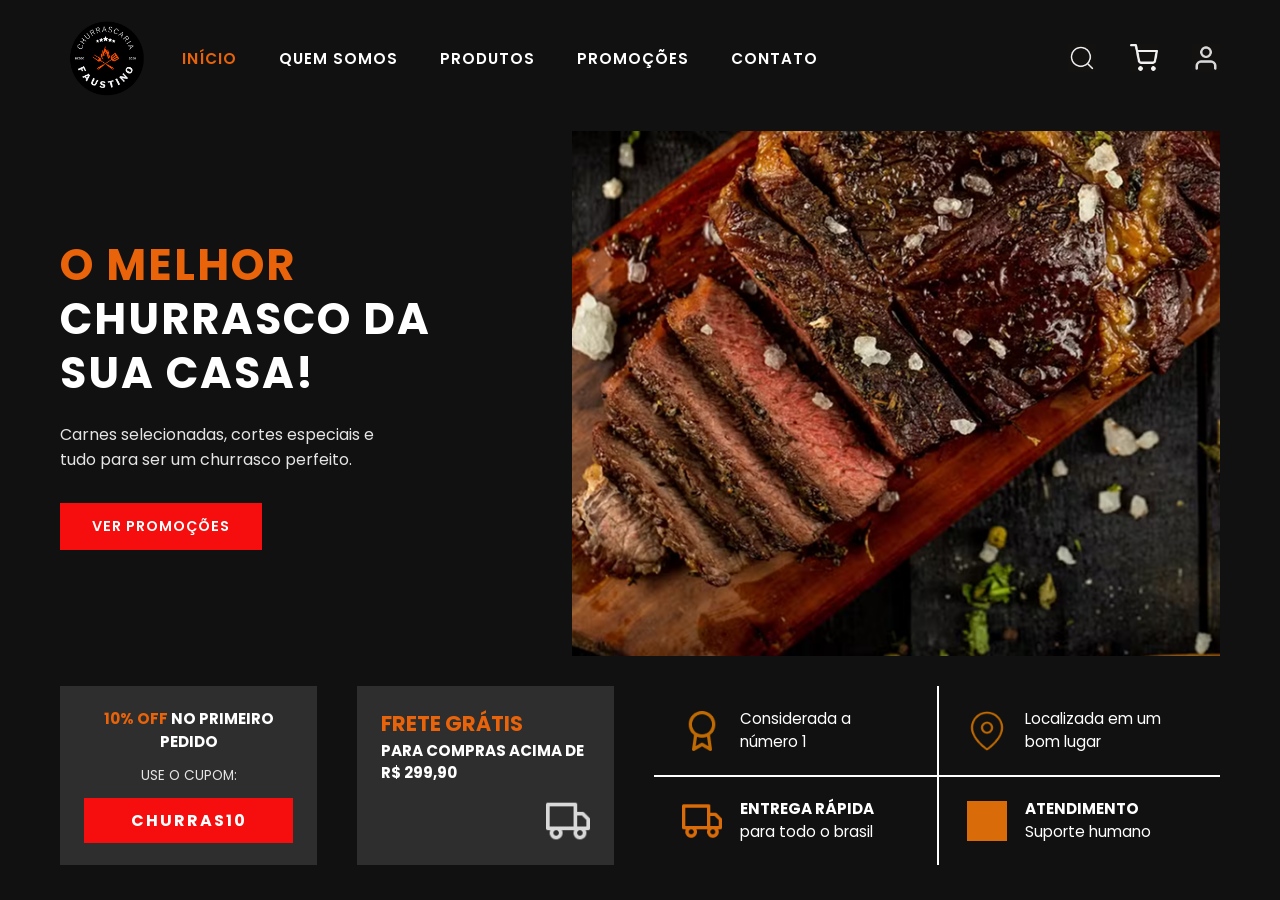
==== index.html @ 9385c761 "Add files via upload" ====
<!DOCTYPE html>
<html lang="pt-BR">
<head>
  <meta charset="UTF-8">
  <meta name="viewport" content="width=device-width, initial-scale=1.0">
  <title>Churrascaria Faustino</title>
  <link rel="icon" href="imagens/logo.png">
  <link rel="preconnect" href="https://fonts.googleapis.com">
  <link rel="preconnect" href="https://fonts.gstatic.com" crossorigin>
  <link href="https://fonts.googleapis.com/css2?family=Poppins:wght@400;500;600;700;800&display=swap" rel="stylesheet">
  <link rel="stylesheet" href="style.css">
</head>
<body>

  <header class="header">
    <a href="index.html" class="logo">
      <img src="imagens/logo.png" alt="Churrascaria Faustino">
    </a>

    <nav class="menu">
      <a href="index.html" class="ativo">Início</a>
      <a href="quem-somos.html">Quem somos</a>
      <a href="produtos.html">Produtos</a>
      <a href="promocoes.html">Promoções</a>
      <a href="contato.html">Contato</a>
    </nav>

    <div class="header-icones">
      <a href="produtos.html" aria-label="Buscar"><img src="imagens/Search.png" alt="Buscar"></a>
      <a href="#" aria-label="Carrinho"><img src="imagens/Shopping cart.png" alt="Carrinho"></a>
      <a href="cadastro.html" aria-label="Minha conta"><img src="imagens/User.png" alt="Minha conta"></a>
    </div>
  </header>

  <main class="conteudo">
    <section class="home">

      <div class="hero">
        <div class="hero-texto">
          <h1>
            <span class="laranja">O melhor</span><br>
            churrasco da<br>
            sua casa!
          </h1>
          <p>Carnes selecionadas, cortes especiais e tudo para ser um churrasco perfeito.</p>
          <a href="promocoes.html" class="btn">Ver promoções</a>
        </div>

        <div class="hero-imagem">
          <img src="imagens/image 1.png" alt="Churrasco fatiado na tábua">
        </div>
      </div>

      <div class="destaques">
        <div class="card">
          <p class="card-titulo"><span class="laranja">10% OFF</span> no primeiro pedido</p>
          <p class="card-sub">Use o cupom:</p>
          <span class="cupom">CHURRAS10</span>
        </div>

        <div class="card card-frete">
          <p class="card-titulo"><span class="laranja frete">Frete grátis</span><br>para compras acima de R$ 299,90</p>
          <img src="imagens/Truck.png" alt="" class="icone-frete">
        </div>

        <div class="vantagens">
          <div class="vantagem">
            <img src="imagens/Award.png" alt="">
            <p>Considerada a número 1</p>
          </div>
          <div class="vantagem borda-esq">
            <img src="imagens/Map pin.png" alt="">
            <p>Localizada em um bom lugar</p>
          </div>
          <div class="vantagem borda-topo">
            <img src="imagens/Truck.png" alt="" class="tinta-laranja">
            <p><strong>Entrega rápida</strong><br>para todo o brasil</p>
          </div>
          <div class="vantagem borda-esq borda-topo">
            <img src="imagens/User.png" alt="" class="tinta-laranja">
            <p><strong>Atendimento</strong><br>Suporte humano</p>
          </div>
        </div>
      </div>

    </section>
  </main>

</body>
</html>
---- style.css ----
/* ===================== RESET / BASE ===================== */
* {
  margin: 0;
  padding: 0;
  box-sizing: border-box;
}

:root {
  --fundo: #111111;
  --fundo-card: #2e2e2e;
  --fundo-input: #222222;
  --laranja: #e8630a;
  --vermelho: #f60d0d;
  --vinho: #4b1c1c;
  --branco: #ffffff;
  --cinza-claro: #e5e5e5;
}

/* Página inteira em GRID: header em cima, conteúdo preenche o resto.
   Cada página ocupa exatamente uma tela, sem rolagem. */
body {
  height: 100vh;
  overflow: hidden;
  display: grid;
  grid-template-rows: auto 1fr;
  background-color: var(--fundo);
  color: var(--branco);
  font-family: 'Poppins', Arial, sans-serif;
}

img {
  max-width: 100%;
  display: block;
}

a {
  text-decoration: none;
  color: inherit;
}

.laranja {
  color: var(--laranja);
}

.btn {
  display: inline-block;
  background-color: var(--vermelho);
  color: var(--branco);
  font-weight: 600;
  text-transform: uppercase;
  letter-spacing: 1px;
  padding: 13px 32px;
  border: none;
  cursor: pointer;
  font-family: inherit;
  font-size: 0.9rem;
  text-align: center;
  transition: filter 0.2s;
}

.btn:hover {
  filter: brightness(1.15);
}

.btn-contorno {
  background-color: transparent;
  border: 2px solid var(--vermelho);
  color: var(--branco);
}

/* Tinge ícones brancos de laranja */
.tinta-laranja {
  filter: brightness(0) saturate(100%) invert(43%) sepia(84%) saturate(2422%) hue-rotate(9deg) brightness(96%) contrast(93%);
}

/* Área de conteúdo: grid de uma célula que a seção da página preenche */
.conteudo {
  min-height: 0;
  display: grid;
}

.titulo-pagina {
  font-size: 2.2rem;
  text-transform: uppercase;
  letter-spacing: 2px;
}

/* Campos de formulário reutilizáveis */
.formulario {
  display: grid;
  gap: 10px;
  background-color: var(--fundo-card);
  padding: 30px 34px;
  align-content: center;
}

.formulario label {
  font-weight: 600;
  text-transform: uppercase;
  font-size: 0.82rem;
  letter-spacing: 1px;
}

.formulario input,
.formulario textarea,
.formulario select {
  background-color: var(--fundo-input);
  border: none;
  color: var(--branco);
  font-family: inherit;
  font-size: 0.95rem;
  padding: 12px 16px;
  outline: none;
  margin-bottom: 8px;
  resize: none;
  width: 100%;
}

.formulario select {
  appearance: none;
  cursor: pointer;
}

.formulario ::placeholder {
  color: #8a8a8a;
}

.formulario .btn {
  margin-top: 6px;
}

/* ===================== HEADER (GRID: logo | menu | ícones) ===================== */
.header {
  display: grid;
  grid-template-columns: auto 1fr auto;
  align-items: center;
  gap: 30px;
  padding: 12px 60px;
}

.logo img {
  width: 92px;
}

.menu {
  display: grid;
  grid-auto-flow: column;
  justify-content: start;
  gap: 42px;
}

.menu a {
  font-weight: 600;
  text-transform: uppercase;
  font-size: 0.95rem;
  letter-spacing: 1px;
  transition: color 0.2s;
}

.menu a:hover,
.menu a.ativo {
  color: var(--laranja);
}

.header-icones {
  display: grid;
  grid-auto-flow: column;
  align-items: center;
  gap: 34px;
}

.header-icones img {
  width: 28px;
  height: 28px;
  object-fit: contain;
}

/* ===================== INÍCIO (GRID: hero em cima, destaques embaixo) ===================== */
.home {
  min-height: 0;
  display: grid;
  grid-template-rows: 1fr auto;
  gap: 30px;
  padding: 15px 60px 35px;
}

.hero {
  min-height: 0;
  display: grid;
  grid-template-columns: 1fr 1.4fr;
  align-items: center;
  gap: 50px;
}

.hero-texto h1 {
  font-size: 2.7rem;
  line-height: 1.25;
  text-transform: uppercase;
  letter-spacing: 2px;
  font-weight: 700;
}

.hero-texto p {
  margin: 22px 0 30px;
  max-width: 340px;
  color: var(--cinza-claro);
  line-height: 1.6;
}

.hero-imagem {
  height: 100%;
  min-height: 0;
}

.hero-imagem img {
  width: 100%;
  height: 100%;
  object-fit: cover;
}

/* Faixa de destaques (GRID: card | card | vantagens) */
.destaques {
  display: grid;
  grid-template-columns: 1fr 1fr 2.2fr;
  gap: 40px;
  align-items: stretch;
}

.card {
  background-color: var(--fundo-card);
  padding: 22px 24px;
  text-align: center;
  display: grid;
  align-content: center;
  gap: 12px;
}

.card-titulo {
  font-weight: 700;
  text-transform: uppercase;
  line-height: 1.5;
  font-size: 0.95rem;
}

.card-sub {
  text-transform: uppercase;
  font-size: 0.85rem;
  color: var(--cinza-claro);
}

.cupom {
  display: block;
  background-color: var(--vermelho);
  color: var(--branco);
  font-weight: 700;
  letter-spacing: 2px;
  padding: 10px;
  text-transform: uppercase;
}

.card-frete {
  grid-template-rows: 1fr auto;
  text-align: left;
}

.card-frete .frete {
  font-size: 1.3rem;
}

.icone-frete {
  width: 44px;
  justify-self: end;
}

/* Grade de vantagens 2x2 */
.vantagens {
  display: grid;
  grid-template-columns: 1fr 1fr;
}

.vantagem {
  display: grid;
  grid-template-columns: auto 1fr;
  align-items: center;
  gap: 18px;
  padding: 18px 28px;
}

.vantagem img {
  width: 40px;
  height: 40px;
  object-fit: contain;
}

.vantagem p {
  font-size: 0.95rem;
  line-height: 1.5;
}

.vantagem strong {
  text-transform: uppercase;
}

.borda-esq {
  border-left: 2px solid var(--branco);
}

.borda-topo {
  border-top: 2px solid var(--branco);
}

/* ===================== QUEM SOMOS (GRID: conteúdo + barra de estatísticas) ===================== */
.quem-somos-conteudo {
  min-height: 0;
  display: grid;
  grid-template-columns: 1fr 1.2fr;
  align-items: center;
  gap: 60px;
  padding: 20px 60px 30px;
}

.quem-somos-texto h2 {
  font-size: 2.4rem;
  text-transform: uppercase;
  letter-spacing: 2px;
}

.quem-somos-texto h3 {
  font-size: 1.4rem;
  margin: 6px 0 30px;
  font-weight: 600;
  line-height: 1.4;
}

.quem-somos-texto p {
  color: var(--cinza-claro);
  line-height: 1.7;
  margin-bottom: 26px;
  max-width: 420px;
  font-weight: 500;
}

.quem-somos-imagem {
  height: 100%;
  min-height: 0;
}

.quem-somos-imagem img {
  width: 100%;
  height: 100%;
  object-fit: cover;
}

/* Página quem somos: grid vertical conteúdo (1fr) + estatísticas (auto) */
.conteudo:has(.estatisticas) {
  grid-template-rows: 1fr auto;
}

.estatisticas {
  display: grid;
  grid-template-columns: repeat(4, 1fr);
  background-color: var(--vinho);
}

.estatistica {
  text-align: center;
  padding: 22px 20px;
  border-right: 2px solid var(--branco);
  display: grid;
  gap: 2px;
}

.estatistica:last-child {
  border-right: none;
}

.estatistica strong {
  font-size: 1.7rem;
  text-transform: uppercase;
  letter-spacing: 1px;
}

.estatistica span {
  text-transform: uppercase;
  font-size: 0.85rem;
  font-weight: 600;
  letter-spacing: 1px;
}

/* ===================== PRODUTOS (GRID: categorias | conteúdo) ===================== */
.produtos-layout {
  min-height: 0;
  display: grid;
  grid-template-columns: 250px 1fr;
  gap: 40px;
  padding: 10px 60px 26px;
}

.categorias {
  background-color: #1a1a1a;
  padding: 26px 28px;
  display: grid;
  align-content: start;
  gap: 20px;
  overflow: hidden;
}

.categorias h2 {
  font-size: 1.1rem;
  text-transform: uppercase;
  letter-spacing: 2px;
  padding-bottom: 14px;
  border-bottom: 1px solid #333333;
}

.categorias-lista {
  display: grid;
  gap: 14px;
}

.categorias-lista a {
  color: var(--cinza-claro);
  font-size: 0.92rem;
  transition: color 0.2s;
}

.categorias-lista a:hover,
.categorias-lista a.ativo {
  color: var(--laranja);
  text-decoration: underline;
  text-underline-offset: 4px;
}

/* Coluna de conteúdo: topo (ordenar) + grade */
.produtos-conteudo {
  min-height: 0;
  display: grid;
  grid-template-rows: auto 1fr;
  gap: 20px;
}

.produtos-topo {
  display: grid;
  grid-auto-flow: column;
  justify-content: end;
  align-items: center;
  gap: 14px;
  font-weight: 600;
}

.select-ordenar {
  background-color: #2b2b2b;
  border: none;
  color: var(--branco);
  font-family: inherit;
  font-size: 0.92rem;
  padding: 10px 20px;
  min-width: 190px;
  cursor: pointer;
  outline: none;
}

/* Grade de produtos 4x2 preenchendo a altura */
.produtos-grade {
  min-height: 0;
  display: grid;
  grid-template-columns: repeat(4, 1fr);
  grid-template-rows: 1fr 1fr;
  gap: 22px;
}

.produto-card {
  min-height: 0;
  display: grid;
  grid-template-rows: 1fr auto auto;
  gap: 4px;
  background-color: #1c1c1c;
  padding: 14px;
  transition: background-color 0.2s;
}

.produto-card:hover {
  background-color: #262626;
}

.produto-foto {
  min-height: 0;
  overflow: hidden;
}

.produto-foto img {
  width: 100%;
  height: 100%;
  object-fit: cover;
  transition: transform 0.25s;
}

.produto-card:hover .produto-foto img {
  transform: scale(1.04);
}

.produto-card h3 {
  font-size: 0.95rem;
  font-weight: 600;
  margin-top: 8px;
}

.produto-preco {
  font-weight: 700;
  color: var(--cinza-claro);
  font-size: 0.95rem;
}

.produto-preco span {
  font-weight: 400;
  font-size: 0.85rem;
}

/* ===================== PÁGINA DE PRODUTO (DETALHE) ===================== */
.detalhe-pagina {
  min-height: 0;
  display: grid;
  grid-template-rows: 1fr auto;
  gap: 20px;
  padding: 15px 60px 24px;
}

.detalhe {
  min-height: 0;
  display: grid;
  grid-template-columns: 1.1fr 1fr;
  gap: 50px;
}

/* Galeria: foto grande + miniaturas */
.detalhe-galeria {
  min-height: 0;
  display: grid;
  grid-template-rows: 1fr auto;
  gap: 14px;
}

.detalhe-foto {
  min-height: 0;
  overflow: hidden;
}

.detalhe-foto img {
  width: 100%;
  height: 100%;
  object-fit: cover;
}

.detalhe-miniaturas {
  display: grid;
  grid-template-columns: repeat(4, 1fr);
  gap: 14px;
}

.detalhe-miniaturas img {
  width: 100%;
  height: 74px;
  object-fit: cover;
  cursor: pointer;
  opacity: 0.55;
  transition: opacity 0.2s;
}

.detalhe-miniaturas img:hover,
.detalhe-miniaturas img.ativa {
  opacity: 1;
  outline: 2px solid var(--laranja);
}

/* Informações do produto */
.detalhe-info {
  display: grid;
  align-content: center;
  gap: 16px;
}

.detalhe-info h1 {
  font-size: 2rem;
  line-height: 1.25;
  font-weight: 700;
}

.detalhe-preco {
  font-size: 1.7rem;
  font-weight: 700;
}

.detalhe-preco span {
  font-size: 1rem;
  font-weight: 500;
}

.detalhe-descricao {
  color: var(--cinza-claro);
  line-height: 1.6;
  max-width: 440px;
}

/* Opções (radio estilizado, sem JS) */
.detalhe-opcoes {
  display: grid;
  grid-auto-flow: column;
  justify-content: start;
  gap: 14px;
}

.opcao input {
  display: none;
}

.opcao span {
  display: inline-block;
  padding: 9px 22px;
  border: 1px solid #555555;
  color: var(--cinza-claro);
  font-size: 0.9rem;
  cursor: pointer;
  transition: border-color 0.2s, color 0.2s;
}

.opcao input:checked + span {
  border-color: var(--laranja);
  color: var(--laranja);
  font-weight: 600;
}

/* Quantidade */
.detalhe-quantidade {
  display: grid;
  grid-auto-flow: column;
  justify-content: start;
  align-items: center;
  gap: 14px;
  font-weight: 600;
}

.quantidade {
  display: grid;
  grid-auto-flow: column;
  align-items: center;
}

.qtd-botao {
  background-color: var(--fundo-card);
  padding: 8px 16px;
  cursor: pointer;
  user-select: none;
  font-weight: 700;
}

.qtd-valor {
  background-color: var(--fundo-input);
  padding: 8px 22px;
  text-align: center;
}

/* Botões de ação */
.detalhe-acoes {
  display: grid;
  gap: 12px;
  max-width: 380px;
}

/* Benefícios na base da página */
.detalhe-beneficios {
  display: grid;
  grid-template-columns: repeat(3, 1fr);
  gap: 30px;
  border-top: 1px solid #333333;
  padding-top: 18px;
}

.beneficio {
  display: grid;
  grid-template-columns: auto 1fr;
  align-items: center;
  gap: 16px;
  justify-content: center;
}

.beneficio img {
  width: 38px;
  height: 38px;
  object-fit: contain;
}

.beneficio p {
  font-size: 0.9rem;
  line-height: 1.5;
  color: var(--cinza-claro);
}

.beneficio strong {
  color: var(--branco);
  text-transform: uppercase;
}

/* ===================== PROMOÇÕES (GRID: cabeçalho + vitrine + rodapé) ===================== */
.promocoes-pagina {
  min-height: 0;
  display: grid;
  grid-template-rows: auto 1fr auto;
  gap: 26px;
  padding: 15px 60px 26px;
}

.promo-cabecalho {
  display: grid;
  gap: 8px;
}

.promo-cabecalho p {
  color: var(--cinza-claro);
  max-width: 640px;
  line-height: 1.6;
}

.promo-grade {
  min-height: 0;
  display: grid;
  grid-template-columns: repeat(4, 1fr);
  gap: 40px;
}

/* Card de promoção: foto (1fr) + nome + preços + botão */
.promo-card {
  min-height: 0;
  display: grid;
  grid-template-rows: 1fr auto auto auto;
  gap: 12px;
  background-color: var(--fundo-card);
  padding: 16px;
}

.promo-foto {
  min-height: 0;
  position: relative;
  overflow: hidden;
}

.promo-foto img {
  width: 100%;
  height: 100%;
  object-fit: cover;
}

.promo-selo {
  position: absolute;
  top: 10px;
  left: 10px;
  background-color: var(--vermelho);
  color: var(--branco);
  font-weight: 700;
  padding: 6px 12px;
  font-size: 0.9rem;
}

.promo-card h3 {
  font-size: 1rem;
  text-transform: uppercase;
  letter-spacing: 1px;
}

.promo-precos {
  display: grid;
  grid-auto-flow: column;
  justify-content: start;
  align-items: baseline;
  gap: 14px;
}

.preco-antigo {
  color: var(--cinza-claro);
  text-decoration: line-through;
  font-size: 0.9rem;
}

.preco-novo {
  font-weight: 700;
  font-size: 1.2rem;
}

.promo-rodape p {
  text-align: center;
  color: var(--cinza-claro);
}

/* ===================== CONTATO (GRID: informações | formulário) ===================== */
.contato-pagina {
  min-height: 0;
  display: grid;
  grid-template-columns: 1fr 1.1fr;
  align-items: center;
  gap: 70px;
  padding: 20px 60px 30px;
}

.contato-info {
  display: grid;
  gap: 16px;
}

.contato-info > p {
  color: var(--cinza-claro);
  line-height: 1.7;
  max-width: 440px;
}

.contato-itens {
  display: grid;
  gap: 18px;
  margin-top: 10px;
}

.contato-item {
  display: grid;
  grid-template-columns: 44px 1fr;
  align-items: center;
  gap: 16px;
}

.contato-item img {
  width: 36px;
  height: 36px;
  object-fit: contain;
  justify-self: center;
}

.icone-char {
  font-size: 1.9rem;
  color: var(--laranja);
  justify-self: center;
  line-height: 1;
}

.contato-item p {
  line-height: 1.5;
  color: var(--cinza-claro);
  font-size: 0.95rem;
}

.contato-item strong {
  color: var(--branco);
  text-transform: uppercase;
}

/* ===================== CADASTRO (GRID: banner | formulário) ===================== */
.cadastro-pagina {
  min-height: 0;
  display: grid;
  grid-template-columns: 1fr 1.1fr;
  gap: 50px;
  padding: 20px 60px 30px;
}

/* Banner: imagem de fundo com texto sobreposto (grid de 1 célula) */
.cadastro-banner {
  min-height: 0;
  display: grid;
  overflow: hidden;
  position: relative;
}

.cadastro-banner img {
  grid-area: 1 / 1;
  width: 100%;
  height: 100%;
  object-fit: cover;
  filter: brightness(0.35);
}

.cadastro-banner-texto {
  grid-area: 1 / 1;
  z-index: 1;
  display: grid;
  align-content: center;
  gap: 24px;
  padding: 40px;
}

.cadastro-banner-texto h2 {
  font-size: 2.1rem;
  text-transform: uppercase;
  letter-spacing: 1px;
  line-height: 1.3;
}

.cadastro-vantagens {
  list-style: none;
  display: grid;
  gap: 12px;
}

.cadastro-vantagens li {
  color: var(--cinza-claro);
  font-size: 1rem;
}

.cadastro-vantagens li::before {
  content: "\2714";
  color: var(--laranja);
  font-weight: 700;
  margin-right: 12px;
}

/* Formulário de cadastro: campos em pares */
.campo-duplo {
  display: grid;
  grid-template-columns: 1fr 1fr;
  gap: 18px;
}

.campo {
  display: grid;
  gap: 8px;
}

.campo-termos {
  display: grid;
  grid-template-columns: auto 1fr;
  align-items: start;
  gap: 12px;
  font-size: 0.88rem;
  color: var(--cinza-claro);
  margin: 6px 0;
  cursor: pointer;
}

.campo-termos input {
  width: auto;
  margin: 4px 0 0;
  accent-color: var(--laranja);
}

.campo-termos a:hover {
  text-decoration: underline;
}

.cadastro-entrar {
  text-align: center;
  color: var(--cinza-claro);
  font-size: 0.92rem;
  margin-top: 4px;
}

.cadastro-entrar a:hover {
  text-decoration: underline;
}

/* ===================== RESPONSIVO ===================== */
/* Em telas menores o conteúdo não cabe em uma tela: liberamos a rolagem */
@media (max-width: 1024px) {
  body {
    height: auto;
    min-height: 100vh;
    overflow: auto;
    grid-template-rows: auto auto;
  }

  .hero,
  .quem-somos-conteudo,
  .contato-pagina,
  .cadastro-pagina,
  .detalhe {
    grid-template-columns: 1fr;
  }

  .hero-imagem img {
    height: 380px;
  }

  .quem-somos-imagem img {
    height: 420px;
  }

  .destaques {
    grid-template-columns: 1fr 1fr;
  }

  .vantagens {
    grid-column: span 2;
  }

  .produtos-layout {
    grid-template-columns: 1fr;
  }

  .produtos-grade,
  .promo-grade {
    grid-template-columns: repeat(2, 1fr);
    grid-template-rows: none;
  }

  .produto-foto img {
    height: 240px;
  }

  .promo-foto img {
    height: 260px;
  }

  .detalhe-foto img {
    height: 340px;
  }

  .cadastro-banner img {
    height: 320px;
  }

  .detalhe-beneficios {
    grid-template-columns: 1fr;
    gap: 16px;
  }
}

@media (max-width: 640px) {
  .header {
    grid-template-columns: 1fr;
    justify-items: center;
    gap: 16px;
    padding: 16px 20px;
  }

  .menu {
    grid-auto-flow: row;
    grid-template-columns: repeat(2, auto);
    justify-content: center;
    gap: 14px 24px;
  }

  .home,
  .quem-somos-conteudo,
  .produtos-layout,
  .promocoes-pagina,
  .contato-pagina,
  .cadastro-pagina,
  .detalhe-pagina {
    padding-left: 20px;
    padding-right: 20px;
  }

  .hero-texto h1 {
    font-size: 2.2rem;
  }

  .destaques {
    grid-template-columns: 1fr;
  }

  .vantagens {
    grid-column: auto;
  }

  .estatisticas {
    grid-template-columns: 1fr 1fr;
  }

  .estatistica {
    border-bottom: 2px solid var(--branco);
  }

  .estatistica:nth-child(even) {
    border-right: none;
  }

  .produtos-grade,
  .promo-grade {
    grid-template-columns: 1fr;
  }

  .produto-foto img {
    height: 300px;
  }

  .campo-duplo {
    grid-template-columns: 1fr;
  }
}
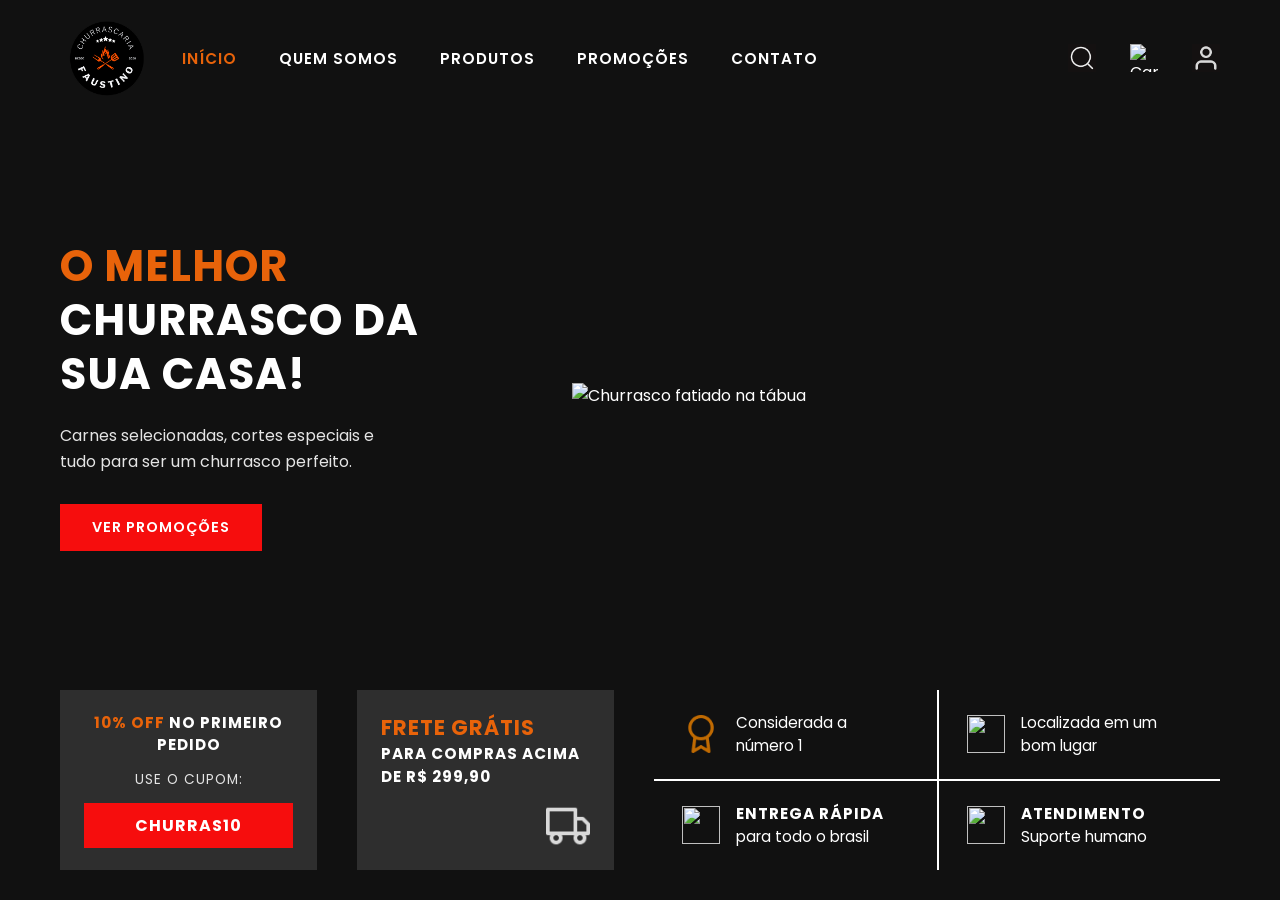
==== commit 635c9271: "Update index.html" ====
--- a/index.html
+++ b/index.html
@@ -27,7 +27,7 @@
 
     <div class="header-icones">
       <a href="produtos.html" aria-label="Buscar"><img src="imagens/Search.png" alt="Buscar"></a>
-      <a href="#" aria-label="Carrinho"><img src="imagens/Shopping cart.png" alt="Carrinho"></a>
+      <a href="#" aria-label="Carrinho"><img src="imagens/Shopping_cart.png" alt="Carrinho"></a>
       <a href="cadastro.html" aria-label="Minha conta"><img src="imagens/User.png" alt="Minha conta"></a>
     </div>
   </header>
@@ -47,7 +47,7 @@
         </div>
 
         <div class="hero-imagem">
-          <img src="imagens/image 1.png" alt="Churrasco fatiado na tábua">
+          <img src="imagens/image_1.png" alt="Churrasco fatiado na tábua">
         </div>
       </div>
 
@@ -69,15 +69,15 @@
             <p>Considerada a número 1</p>
           </div>
           <div class="vantagem borda-esq">
-            <img src="imagens/Map pin.png" alt="">
+            <img src="imagens/Map_pin.png" alt="">
             <p>Localizada em um bom lugar</p>
           </div>
           <div class="vantagem borda-topo">
-            <img src="imagens/Truck.png" alt="" class="tinta-laranja">
+            <img src="imagens/Truck_laranja.png" alt="">
             <p><strong>Entrega rápida</strong><br>para todo o brasil</p>
           </div>
           <div class="vantagem borda-esq borda-topo">
-            <img src="imagens/User.png" alt="" class="tinta-laranja">
+            <img src="imagens/User_laranja.png" alt="">
             <p><strong>Atendimento</strong><br>Suporte humano</p>
           </div>
         </div>
--- a/style.css
+++ b/style.css
@@ -1,135 +1,133 @@
-/* ===================== RESET / BASE ===================== */
 * {
   margin: 0;
   padding: 0;
   box-sizing: border-box;
 }
-
-:root {
-  --fundo: #111111;
-  --fundo-card: #2e2e2e;
-  --fundo-input: #222222;
-  --laranja: #e8630a;
-  --vermelho: #f60d0d;
-  --vinho: #4b1c1c;
-  --branco: #ffffff;
-  --cinza-claro: #e5e5e5;
-}
-
-/* Página inteira em GRID: header em cima, conteúdo preenche o resto.
-   Cada página ocupa exatamente uma tela, sem rolagem. */
 body {
   height: 100vh;
   overflow: hidden;
   display: grid;
   grid-template-rows: auto 1fr;
-  background-color: var(--fundo);
-  color: var(--branco);
+  background-color: #111111;
+  color: #ffffff;
   font-family: 'Poppins', Arial, sans-serif;
 }
-
-img {
-  max-width: 100%;
-  display: block;
-}
-
-a {
-  text-decoration: none;
-  color: inherit;
-}
-
-.laranja {
-  color: var(--laranja);
-}
-
+img { max-width: 100%; display: block; }
+a { text-decoration: none; color: inherit; }
+h1, h2, .menu a, .card-titulo, .card-sub, .cupom, .estatistica,
+.categorias h2, .promo-card h3, .vantagem strong, .beneficio strong,
+.contato-item strong { text-transform: uppercase; letter-spacing: 1px; }
+.laranja { color: #e8630a; }
+.titulo-pagina { font-size: 2.2rem; }
+.conteudo { min-height: 0; display: grid; }
+.home, .quem-somos-conteudo, .produtos-layout, .detalhe-pagina,
+.promocoes-pagina, .contato-pagina, .cadastro-pagina {
+  min-height: 0;
+  display: grid;
+  padding: 15px 60px 30px;
+}
+.home, .quem-pagina, .detalhe-pagina, .detalhe-galeria, .card-frete { grid-template-rows: 1fr auto; }
+.hero, .hero-imagem, .quem-somos-imagem, .detalhe, .detalhe-foto,
+.produtos-conteudo, .produtos-grade, .produto-card, .produto-foto,
+.promo-grade, .promo-card, .promo-foto, .cadastro-banner {
+  min-height: 0;
+  overflow: hidden;
+}
+.hero-imagem img, .quem-somos-imagem img, .produto-foto img,
+.detalhe-foto img, .promo-foto img, .cadastro-banner img {
+  width: 100%;
+  height: 100%;
+  object-fit: cover;
+}
+.vantagem img, .beneficio img, .contato-item img {
+  width: 38px;
+  height: 38px;
+  object-fit: contain;
+}
+.hero-texto p, .quem-somos-texto p, .promo-cabecalho p, .promo-rodape p,
+.contato-info > p, .contato-item p, .beneficio p, .detalhe-descricao,
+.card-sub, .categorias-lista a, .cadastro-vantagens li, .produto-preco,
+.cadastro-entrar, .campo-termos, .opcao span, .preco-antigo {
+  color: #e5e5e5;
+  line-height: 1.6;
+}
+.vantagem strong, .beneficio strong, .contato-item strong { color: #ffffff; }
+.estatisticas, .produtos-grade, .detalhe-miniaturas, .promo-grade {
+  display: grid;
+  grid-template-columns: repeat(4, 1fr);
+}
+.menu, .header-icones, .produtos-topo, .detalhe-opcoes,
+.detalhe-quantidade, .quantidade, .promo-precos {
+  display: grid;
+  grid-auto-flow: column;
+  justify-content: start;
+  align-items: center;
+  gap: 14px;
+}
+.vantagem, .beneficio, .contato-item, .campo-termos {
+  display: grid;
+  grid-template-columns: auto 1fr;
+  align-items: center;
+  gap: 16px;
+  font-size: 0.95rem;
+}
+.campo, .contato-info, .contato-itens, .promo-cabecalho, .categorias-lista,
+.detalhe-acoes, .cadastro-vantagens, .estatistica { display: grid; gap: 10px; }
 .btn {
   display: inline-block;
-  background-color: var(--vermelho);
-  color: var(--branco);
+  background-color: #f60d0d;
+  color: #ffffff;
+  font-family: inherit;
+  font-size: 0.9rem;
   font-weight: 600;
   text-transform: uppercase;
   letter-spacing: 1px;
+  text-align: center;
   padding: 13px 32px;
   border: none;
   cursor: pointer;
-  font-family: inherit;
-  font-size: 0.9rem;
-  text-align: center;
-  transition: filter 0.2s;
-}
-
-.btn:hover {
-  filter: brightness(1.15);
-}
-
-.btn-contorno {
-  background-color: transparent;
-  border: 2px solid var(--vermelho);
-  color: var(--branco);
-}
-
-/* Tinge ícones brancos de laranja */
-.tinta-laranja {
-  filter: brightness(0) saturate(100%) invert(43%) sepia(84%) saturate(2422%) hue-rotate(9deg) brightness(96%) contrast(93%);
-}
-
-/* Área de conteúdo: grid de uma célula que a seção da página preenche */
-.conteudo {
-  min-height: 0;
-  display: grid;
-}
-
-.titulo-pagina {
-  font-size: 2.2rem;
-  text-transform: uppercase;
-  letter-spacing: 2px;
-}
-
-/* Campos de formulário reutilizáveis */
+}
+.btn:hover, .btn-contorno:hover { background-color: #d40000; }
+.btn-contorno { background-color: transparent; border: 2px solid #f60d0d; }
 .formulario {
   display: grid;
+  align-content: center;
   gap: 10px;
-  background-color: var(--fundo-card);
+  background-color: #2e2e2e;
   padding: 30px 34px;
-  align-content: center;
-}
-
+}
 .formulario label {
   font-weight: 600;
   text-transform: uppercase;
   font-size: 0.82rem;
   letter-spacing: 1px;
 }
-
-.formulario input,
-.formulario textarea,
-.formulario select {
-  background-color: var(--fundo-input);
-  border: none;
-  color: var(--branco);
+.formulario input, .formulario textarea, .formulario select, .select-ordenar {
+  background-color: #222222;
+  color: #ffffff;
   font-family: inherit;
   font-size: 0.95rem;
   padding: 12px 16px;
+  margin-bottom: 8px;
+  border: none;
   outline: none;
-  margin-bottom: 8px;
   resize: none;
   width: 100%;
 }
-
-.formulario select {
-  appearance: none;
-  cursor: pointer;
-}
-
-.formulario ::placeholder {
-  color: #8a8a8a;
-}
-
-.formulario .btn {
-  margin-top: 6px;
-}
-
-/* ===================== HEADER (GRID: logo | menu | ícones) ===================== */
+.campo-duplo {
+  display: grid;
+  grid-template-columns: 1fr 1fr;
+  gap: 18px;
+}
+.campo-termos {
+  align-items: start;
+  font-size: 0.88rem;
+  margin: 6px 0;
+  cursor: pointer;
+}
+.campo-termos input { width: auto; margin-top: 4px; }
+.cadastro-entrar { text-align: center; font-size: 0.92rem; }
+.campo-termos a:hover, .cadastro-entrar a:hover, .categorias-lista a:hover { text-decoration: underline; }
 .header {
   display: grid;
   grid-template-columns: auto 1fr auto;
@@ -137,536 +135,173 @@
   gap: 30px;
   padding: 12px 60px;
 }
-
-.logo img {
-  width: 92px;
-}
-
+.logo img { width: 92px; }
 .menu {
-  display: grid;
-  grid-auto-flow: column;
-  justify-content: start;
   gap: 42px;
-}
-
-.menu a {
-  font-weight: 600;
-  text-transform: uppercase;
+  font-weight: 600;
   font-size: 0.95rem;
-  letter-spacing: 1px;
-  transition: color 0.2s;
-}
-
-.menu a:hover,
-.menu a.ativo {
-  color: var(--laranja);
-}
-
-.header-icones {
-  display: grid;
-  grid-auto-flow: column;
-  align-items: center;
-  gap: 34px;
-}
-
-.header-icones img {
-  width: 28px;
-  height: 28px;
-  object-fit: contain;
-}
-
-/* ===================== INÍCIO (GRID: hero em cima, destaques embaixo) ===================== */
-.home {
-  min-height: 0;
-  display: grid;
-  grid-template-rows: 1fr auto;
-  gap: 30px;
-  padding: 15px 60px 35px;
-}
-
+}
+.menu a:hover, .menu a.ativo,
+.categorias-lista a:hover, .categorias-lista a.ativo { color: #e8630a; }
+.header-icones { gap: 34px; }
+.header-icones img { width: 28px; height: 28px; }
+.home { gap: 30px; }
 .hero {
-  min-height: 0;
   display: grid;
   grid-template-columns: 1fr 1.4fr;
   align-items: center;
   gap: 50px;
 }
-
-.hero-texto h1 {
-  font-size: 2.7rem;
-  line-height: 1.25;
-  text-transform: uppercase;
-  letter-spacing: 2px;
-  font-weight: 700;
-}
-
-.hero-texto p {
-  margin: 22px 0 30px;
-  max-width: 340px;
-  color: var(--cinza-claro);
-  line-height: 1.6;
-}
-
-.hero-imagem {
-  height: 100%;
-  min-height: 0;
-}
-
-.hero-imagem img {
-  width: 100%;
-  height: 100%;
-  object-fit: cover;
-}
-
-/* Faixa de destaques (GRID: card | card | vantagens) */
+.hero-texto h1 { font-size: 2.7rem; line-height: 1.25; }
+.hero-texto p { margin: 22px 0 30px; max-width: 340px; }
 .destaques {
   display: grid;
   grid-template-columns: 1fr 1fr 2.2fr;
   gap: 40px;
-  align-items: stretch;
-}
-
+}
 .card {
-  background-color: var(--fundo-card);
+  display: grid;
+  align-content: center;
+  gap: 12px;
+  background-color: #2e2e2e;
   padding: 22px 24px;
   text-align: center;
-  display: grid;
-  align-content: center;
-  gap: 12px;
-}
-
+}
 .card-titulo {
   font-weight: 700;
-  text-transform: uppercase;
   line-height: 1.5;
   font-size: 0.95rem;
 }
-
-.card-sub {
-  text-transform: uppercase;
-  font-size: 0.85rem;
-  color: var(--cinza-claro);
-}
-
+.card-sub { font-size: 0.85rem; }
 .cupom {
-  display: block;
-  background-color: var(--vermelho);
-  color: var(--branco);
+  background-color: #f60d0d;
   font-weight: 700;
-  letter-spacing: 2px;
   padding: 10px;
-  text-transform: uppercase;
-}
-
-.card-frete {
-  grid-template-rows: 1fr auto;
-  text-align: left;
-}
-
-.card-frete .frete {
-  font-size: 1.3rem;
-}
-
-.icone-frete {
-  width: 44px;
-  justify-self: end;
-}
-
-/* Grade de vantagens 2x2 */
-.vantagens {
-  display: grid;
-  grid-template-columns: 1fr 1fr;
-}
-
-.vantagem {
-  display: grid;
-  grid-template-columns: auto 1fr;
-  align-items: center;
-  gap: 18px;
-  padding: 18px 28px;
-}
-
-.vantagem img {
-  width: 40px;
-  height: 40px;
-  object-fit: contain;
-}
-
-.vantagem p {
-  font-size: 0.95rem;
-  line-height: 1.5;
-}
-
-.vantagem strong {
-  text-transform: uppercase;
-}
-
-.borda-esq {
-  border-left: 2px solid var(--branco);
-}
-
-.borda-topo {
-  border-top: 2px solid var(--branco);
-}
-
-/* ===================== QUEM SOMOS (GRID: conteúdo + barra de estatísticas) ===================== */
+}
+.card-frete { text-align: left; }
+.card-frete .frete { font-size: 1.3rem; }
+.icone-frete { width: 44px; justify-self: end; }
+.vantagens { display: grid; grid-template-columns: 1fr 1fr; }
+.vantagem { padding: 18px 28px; }
+.borda-esq { border-left: 2px solid #ffffff; }
+.borda-topo { border-top: 2px solid #ffffff; }
 .quem-somos-conteudo {
-  min-height: 0;
-  display: grid;
   grid-template-columns: 1fr 1.2fr;
   align-items: center;
   gap: 60px;
-  padding: 20px 60px 30px;
-}
-
-.quem-somos-texto h2 {
-  font-size: 2.4rem;
-  text-transform: uppercase;
-  letter-spacing: 2px;
-}
-
+}
+.quem-somos-texto h2 { font-size: 2.4rem; }
 .quem-somos-texto h3 {
   font-size: 1.4rem;
   margin: 6px 0 30px;
-  font-weight: 600;
   line-height: 1.4;
 }
-
-.quem-somos-texto p {
-  color: var(--cinza-claro);
-  line-height: 1.7;
-  margin-bottom: 26px;
-  max-width: 420px;
-  font-weight: 500;
-}
-
-.quem-somos-imagem {
-  height: 100%;
-  min-height: 0;
-}
-
-.quem-somos-imagem img {
-  width: 100%;
-  height: 100%;
-  object-fit: cover;
-}
-
-/* Página quem somos: grid vertical conteúdo (1fr) + estatísticas (auto) */
-.conteudo:has(.estatisticas) {
-  grid-template-rows: 1fr auto;
-}
-
-.estatisticas {
-  display: grid;
-  grid-template-columns: repeat(4, 1fr);
-  background-color: var(--vinho);
-}
-
+.quem-somos-texto p { margin-bottom: 26px; max-width: 420px; }
+.estatisticas { background-color: #4b1c1c; }
 .estatistica {
+  gap: 2px;
   text-align: center;
   padding: 22px 20px;
-  border-right: 2px solid var(--branco);
-  display: grid;
-  gap: 2px;
-}
-
-.estatistica:last-child {
-  border-right: none;
-}
-
-.estatistica strong {
-  font-size: 1.7rem;
-  text-transform: uppercase;
-  letter-spacing: 1px;
-}
-
-.estatistica span {
-  text-transform: uppercase;
+  border-right: 2px solid #ffffff;
   font-size: 0.85rem;
   font-weight: 600;
-  letter-spacing: 1px;
-}
-
-/* ===================== PRODUTOS (GRID: categorias | conteúdo) ===================== */
-.produtos-layout {
-  min-height: 0;
-  display: grid;
-  grid-template-columns: 250px 1fr;
-  gap: 40px;
-  padding: 10px 60px 26px;
-}
-
+}
+.estatistica:last-child { border-right: none; }
+.estatistica strong { font-size: 1.7rem; }
+.produtos-layout { grid-template-columns: 250px 1fr; gap: 40px; }
 .categorias {
+  display: grid;
+  align-content: start;
+  gap: 20px;
   background-color: #1a1a1a;
   padding: 26px 28px;
-  display: grid;
-  align-content: start;
-  gap: 20px;
-  overflow: hidden;
-}
-
+}
 .categorias h2 {
   font-size: 1.1rem;
-  text-transform: uppercase;
-  letter-spacing: 2px;
   padding-bottom: 14px;
   border-bottom: 1px solid #333333;
 }
-
-.categorias-lista {
-  display: grid;
-  gap: 14px;
-}
-
-.categorias-lista a {
-  color: var(--cinza-claro);
-  font-size: 0.92rem;
-  transition: color 0.2s;
-}
-
-.categorias-lista a:hover,
-.categorias-lista a.ativo {
-  color: var(--laranja);
-  text-decoration: underline;
-  text-underline-offset: 4px;
-}
-
-/* Coluna de conteúdo: topo (ordenar) + grade */
+.categorias-lista { gap: 14px; font-size: 0.92rem; }
 .produtos-conteudo {
-  min-height: 0;
   display: grid;
   grid-template-rows: auto 1fr;
   gap: 20px;
 }
-
-.produtos-topo {
-  display: grid;
-  grid-auto-flow: column;
-  justify-content: end;
-  align-items: center;
-  gap: 14px;
-  font-weight: 600;
-}
-
+.produtos-topo { justify-content: end; font-weight: 600; }
 .select-ordenar {
-  background-color: #2b2b2b;
-  border: none;
-  color: var(--branco);
-  font-family: inherit;
-  font-size: 0.92rem;
+  width: auto;
+  min-width: 190px;
   padding: 10px 20px;
-  min-width: 190px;
-  cursor: pointer;
-  outline: none;
-}
-
-/* Grade de produtos 4x2 preenchendo a altura */
-.produtos-grade {
-  min-height: 0;
-  display: grid;
-  grid-template-columns: repeat(4, 1fr);
-  grid-template-rows: 1fr 1fr;
-  gap: 22px;
-}
-
+  margin: 0;
+  cursor: pointer;
+}
+.produtos-grade { grid-template-rows: 1fr 1fr; gap: 22px; }
 .produto-card {
-  min-height: 0;
   display: grid;
   grid-template-rows: 1fr auto auto;
   gap: 4px;
   background-color: #1c1c1c;
   padding: 14px;
-  transition: background-color 0.2s;
-}
-
-.produto-card:hover {
-  background-color: #262626;
-}
-
-.produto-foto {
-  min-height: 0;
-  overflow: hidden;
-}
-
-.produto-foto img {
-  width: 100%;
-  height: 100%;
-  object-fit: cover;
-  transition: transform 0.25s;
-}
-
-.produto-card:hover .produto-foto img {
-  transform: scale(1.04);
-}
-
-.produto-card h3 {
-  font-size: 0.95rem;
-  font-weight: 600;
-  margin-top: 8px;
-}
-
-.produto-preco {
-  font-weight: 700;
-  color: var(--cinza-claro);
-  font-size: 0.95rem;
-}
-
-.produto-preco span {
-  font-weight: 400;
-  font-size: 0.85rem;
-}
-
-/* ===================== PÁGINA DE PRODUTO (DETALHE) ===================== */
-.detalhe-pagina {
-  min-height: 0;
-  display: grid;
-  grid-template-rows: 1fr auto;
-  gap: 20px;
-  padding: 15px 60px 24px;
-}
-
+}
+.produto-card:hover { background-color: #262626; }
+.produto-card h3 { font-size: 0.95rem; margin-top: 8px; }
+.produto-preco { font-weight: 700; font-size: 0.95rem; }
+.produto-preco span { font-weight: 400; font-size: 0.85rem; }
+.detalhe-pagina { gap: 20px; }
 .detalhe {
-  min-height: 0;
   display: grid;
   grid-template-columns: 1.1fr 1fr;
   gap: 50px;
 }
-
-/* Galeria: foto grande + miniaturas */
-.detalhe-galeria {
-  min-height: 0;
-  display: grid;
-  grid-template-rows: 1fr auto;
-  gap: 14px;
-}
-
-.detalhe-foto {
-  min-height: 0;
-  overflow: hidden;
-}
-
-.detalhe-foto img {
-  width: 100%;
-  height: 100%;
-  object-fit: cover;
-}
-
-.detalhe-miniaturas {
-  display: grid;
-  grid-template-columns: repeat(4, 1fr);
-  gap: 14px;
-}
-
+.detalhe-galeria { display: grid; gap: 14px; }
+.detalhe-miniaturas { gap: 14px; }
 .detalhe-miniaturas img {
   width: 100%;
   height: 74px;
   object-fit: cover;
-  cursor: pointer;
   opacity: 0.55;
-  transition: opacity 0.2s;
-}
-
-.detalhe-miniaturas img:hover,
-.detalhe-miniaturas img.ativa {
+  cursor: pointer;
+}
+.detalhe-miniaturas img:hover, .detalhe-miniaturas img.ativa {
   opacity: 1;
-  outline: 2px solid var(--laranja);
-}
-
-/* Informações do produto */
+  border: 2px solid #e8630a;
+}
 .detalhe-info {
   display: grid;
   align-content: center;
   gap: 16px;
 }
-
 .detalhe-info h1 {
   font-size: 2rem;
   line-height: 1.25;
-  font-weight: 700;
-}
-
-.detalhe-preco {
-  font-size: 1.7rem;
-  font-weight: 700;
-}
-
-.detalhe-preco span {
-  font-size: 1rem;
-  font-weight: 500;
-}
-
-.detalhe-descricao {
-  color: var(--cinza-claro);
-  line-height: 1.6;
-  max-width: 440px;
-}
-
-/* Opções (radio estilizado, sem JS) */
-.detalhe-opcoes {
-  display: grid;
-  grid-auto-flow: column;
-  justify-content: start;
-  gap: 14px;
-}
-
-.opcao input {
-  display: none;
-}
-
+  text-transform: none;
+}
+.detalhe-preco { font-size: 1.7rem; font-weight: 700; }
+.detalhe-preco span, .preco-antigo { font-size: 1rem; font-weight: 500; }
+.detalhe-descricao { max-width: 440px; }
+.opcao input { display: none; }
 .opcao span {
   display: inline-block;
   padding: 9px 22px;
   border: 1px solid #555555;
-  color: var(--cinza-claro);
   font-size: 0.9rem;
   cursor: pointer;
-  transition: border-color 0.2s, color 0.2s;
-}
-
+}
 .opcao input:checked + span {
-  border-color: var(--laranja);
-  color: var(--laranja);
-  font-weight: 600;
-}
-
-/* Quantidade */
-.detalhe-quantidade {
-  display: grid;
-  grid-auto-flow: column;
-  justify-content: start;
-  align-items: center;
-  gap: 14px;
-  font-weight: 600;
-}
-
-.quantidade {
-  display: grid;
-  grid-auto-flow: column;
-  align-items: center;
-}
-
+  border-color: #e8630a;
+  color: #e8630a;
+  font-weight: 600;
+}
+.detalhe-quantidade { font-weight: 600; }
+.quantidade { gap: 0; }
 .qtd-botao {
-  background-color: var(--fundo-card);
+  background-color: #2e2e2e;
   padding: 8px 16px;
-  cursor: pointer;
-  user-select: none;
   font-weight: 700;
-}
-
-.qtd-valor {
-  background-color: var(--fundo-input);
-  padding: 8px 22px;
-  text-align: center;
-}
-
-/* Botões de ação */
-.detalhe-acoes {
-  display: grid;
-  gap: 12px;
-  max-width: 380px;
-}
-
-/* Benefícios na base da página */
+  cursor: pointer;
+}
+.qtd-valor { background-color: #222222; padding: 8px 22px; }
+.detalhe-acoes { gap: 12px; max-width: 380px; }
 .detalhe-beneficios {
   display: grid;
   grid-template-columns: repeat(3, 1fr);
@@ -674,410 +309,90 @@
   border-top: 1px solid #333333;
   padding-top: 18px;
 }
-
-.beneficio {
-  display: grid;
-  grid-template-columns: auto 1fr;
-  align-items: center;
-  gap: 16px;
-  justify-content: center;
-}
-
-.beneficio img {
-  width: 38px;
-  height: 38px;
-  object-fit: contain;
-}
-
-.beneficio p {
-  font-size: 0.9rem;
-  line-height: 1.5;
-  color: var(--cinza-claro);
-}
-
-.beneficio strong {
-  color: var(--branco);
-  text-transform: uppercase;
-}
-
-/* ===================== PROMOÇÕES (GRID: cabeçalho + vitrine + rodapé) ===================== */
-.promocoes-pagina {
-  min-height: 0;
-  display: grid;
-  grid-template-rows: auto 1fr auto;
-  gap: 26px;
-  padding: 15px 60px 26px;
-}
-
-.promo-cabecalho {
-  display: grid;
-  gap: 8px;
-}
-
-.promo-cabecalho p {
-  color: var(--cinza-claro);
-  max-width: 640px;
-  line-height: 1.6;
-}
-
-.promo-grade {
-  min-height: 0;
-  display: grid;
-  grid-template-columns: repeat(4, 1fr);
-  gap: 40px;
-}
-
-/* Card de promoção: foto (1fr) + nome + preços + botão */
+.promocoes-pagina { grid-template-rows: auto 1fr auto; gap: 26px; }
+.promo-cabecalho p { max-width: 640px; }
+.promo-grade { gap: 40px; }
 .promo-card {
-  min-height: 0;
   display: grid;
   grid-template-rows: 1fr auto auto auto;
   gap: 12px;
-  background-color: var(--fundo-card);
+  background-color: #2e2e2e;
   padding: 16px;
 }
-
-.promo-foto {
-  min-height: 0;
-  position: relative;
-  overflow: hidden;
-}
-
-.promo-foto img {
-  width: 100%;
-  height: 100%;
-  object-fit: cover;
-}
-
+.promo-foto { position: relative; }
 .promo-selo {
   position: absolute;
   top: 10px;
   left: 10px;
-  background-color: var(--vermelho);
-  color: var(--branco);
+  background-color: #f60d0d;
   font-weight: 700;
+  font-size: 0.9rem;
   padding: 6px 12px;
-  font-size: 0.9rem;
-}
-
-.promo-card h3 {
-  font-size: 1rem;
-  text-transform: uppercase;
-  letter-spacing: 1px;
-}
-
-.promo-precos {
-  display: grid;
-  grid-auto-flow: column;
-  justify-content: start;
-  align-items: baseline;
-  gap: 14px;
-}
-
-.preco-antigo {
-  color: var(--cinza-claro);
-  text-decoration: line-through;
-  font-size: 0.9rem;
-}
-
-.preco-novo {
-  font-weight: 700;
-  font-size: 1.2rem;
-}
-
-.promo-rodape p {
-  text-align: center;
-  color: var(--cinza-claro);
-}
-
-/* ===================== CONTATO (GRID: informações | formulário) ===================== */
+}
+.promo-card h3 { font-size: 1rem; }
+.promo-precos { align-items: baseline; }
+.preco-antigo { text-decoration: line-through; }
+.preco-novo { font-weight: 700; font-size: 1.2rem; }
+.promo-rodape p { text-align: center; }
 .contato-pagina {
-  min-height: 0;
-  display: grid;
   grid-template-columns: 1fr 1.1fr;
   align-items: center;
   gap: 70px;
-  padding: 20px 60px 30px;
-}
-
-.contato-info {
-  display: grid;
-  gap: 16px;
-}
-
-.contato-info > p {
-  color: var(--cinza-claro);
-  line-height: 1.7;
-  max-width: 440px;
-}
-
-.contato-itens {
-  display: grid;
-  gap: 18px;
-  margin-top: 10px;
-}
-
-.contato-item {
-  display: grid;
-  grid-template-columns: 44px 1fr;
-  align-items: center;
-  gap: 16px;
-}
-
+}
+.contato-info { gap: 16px; }
+.contato-info > p, .detalhe-descricao { max-width: 440px; }
+.contato-itens { gap: 18px; margin-top: 10px; }
+.contato-item { grid-template-columns: 44px 1fr; }
 .contato-item img {
   width: 36px;
   height: 36px;
-  object-fit: contain;
   justify-self: center;
 }
-
 .icone-char {
   font-size: 1.9rem;
-  color: var(--laranja);
+  color: #e8630a;
   justify-self: center;
   line-height: 1;
 }
-
-.contato-item p {
-  line-height: 1.5;
-  color: var(--cinza-claro);
-  font-size: 0.95rem;
-}
-
-.contato-item strong {
-  color: var(--branco);
-  text-transform: uppercase;
-}
-
-/* ===================== CADASTRO (GRID: banner | formulário) ===================== */
-.cadastro-pagina {
-  min-height: 0;
-  display: grid;
-  grid-template-columns: 1fr 1.1fr;
-  gap: 50px;
-  padding: 20px 60px 30px;
-}
-
-/* Banner: imagem de fundo com texto sobreposto (grid de 1 célula) */
-.cadastro-banner {
-  min-height: 0;
-  display: grid;
-  overflow: hidden;
-  position: relative;
-}
-
-.cadastro-banner img {
-  grid-area: 1 / 1;
+.cadastro-pagina { grid-template-columns: 1fr 1.1fr; gap: 50px; }
+.cadastro-banner { position: relative; }
+.cadastro-banner img { opacity: 0.35; }
+.cadastro-banner-texto {
+  position: absolute;
+  top: 0;
+  left: 0;
   width: 100%;
   height: 100%;
-  object-fit: cover;
-  filter: brightness(0.35);
-}
-
-.cadastro-banner-texto {
-  grid-area: 1 / 1;
-  z-index: 1;
   display: grid;
   align-content: center;
   gap: 24px;
   padding: 40px;
 }
-
-.cadastro-banner-texto h2 {
-  font-size: 2.1rem;
-  text-transform: uppercase;
-  letter-spacing: 1px;
-  line-height: 1.3;
-}
-
-.cadastro-vantagens {
-  list-style: none;
-  display: grid;
-  gap: 12px;
-}
-
-.cadastro-vantagens li {
-  color: var(--cinza-claro);
-  font-size: 1rem;
-}
-
-.cadastro-vantagens li::before {
-  content: "\2714";
-  color: var(--laranja);
-  font-weight: 700;
-  margin-right: 12px;
-}
-
-/* Formulário de cadastro: campos em pares */
-.campo-duplo {
-  display: grid;
-  grid-template-columns: 1fr 1fr;
-  gap: 18px;
-}
-
-.campo {
-  display: grid;
-  gap: 8px;
-}
-
-.campo-termos {
-  display: grid;
-  grid-template-columns: auto 1fr;
-  align-items: start;
-  gap: 12px;
-  font-size: 0.88rem;
-  color: var(--cinza-claro);
-  margin: 6px 0;
-  cursor: pointer;
-}
-
-.campo-termos input {
-  width: auto;
-  margin: 4px 0 0;
-  accent-color: var(--laranja);
-}
-
-.campo-termos a:hover {
-  text-decoration: underline;
-}
-
-.cadastro-entrar {
-  text-align: center;
-  color: var(--cinza-claro);
-  font-size: 0.92rem;
-  margin-top: 4px;
-}
-
-.cadastro-entrar a:hover {
-  text-decoration: underline;
-}
-
-/* ===================== RESPONSIVO ===================== */
-/* Em telas menores o conteúdo não cabe em uma tela: liberamos a rolagem */
+.cadastro-banner-texto h2 { font-size: 2.1rem; line-height: 1.3; }
+.cadastro-vantagens { list-style: none; gap: 12px; }
 @media (max-width: 1024px) {
   body {
     height: auto;
     min-height: 100vh;
     overflow: auto;
-    grid-template-rows: auto auto;
   }
-
-  .hero,
-  .quem-somos-conteudo,
-  .contato-pagina,
-  .cadastro-pagina,
-  .detalhe {
-    grid-template-columns: 1fr;
+  .header, .menu {
+    grid-auto-flow: row;
+    grid-template-columns: auto auto;
+    justify-content: center;
+    justify-items: center;
+    gap: 14px 24px;
+    padding: 16px 20px;
   }
-
-  .hero-imagem img {
-    height: 380px;
-  }
-
-  .quem-somos-imagem img {
-    height: 420px;
-  }
-
-  .destaques {
+  .home, .quem-somos-conteudo, .produtos-layout, .detalhe-pagina,
+  .promocoes-pagina, .contato-pagina, .cadastro-pagina { padding: 15px 20px 30px; }
+  .hero, .quem-somos-conteudo, .contato-pagina, .cadastro-pagina,
+  .detalhe, .produtos-layout, .detalhe-beneficios, .campo-duplo { grid-template-columns: 1fr; }
+  .destaques, .vantagens, .estatisticas, .produtos-grade, .promo-grade {
     grid-template-columns: 1fr 1fr;
-  }
-
-  .vantagens {
-    grid-column: span 2;
-  }
-
-  .produtos-layout {
-    grid-template-columns: 1fr;
-  }
-
-  .produtos-grade,
-  .promo-grade {
-    grid-template-columns: repeat(2, 1fr);
     grid-template-rows: none;
   }
-
-  .produto-foto img {
-    height: 240px;
-  }
-
-  .promo-foto img {
-    height: 260px;
-  }
-
-  .detalhe-foto img {
-    height: 340px;
-  }
-
-  .cadastro-banner img {
-    height: 320px;
-  }
-
-  .detalhe-beneficios {
-    grid-template-columns: 1fr;
-    gap: 16px;
-  }
-}
-
-@media (max-width: 640px) {
-  .header {
-    grid-template-columns: 1fr;
-    justify-items: center;
-    gap: 16px;
-    padding: 16px 20px;
-  }
-
-  .menu {
-    grid-auto-flow: row;
-    grid-template-columns: repeat(2, auto);
-    justify-content: center;
-    gap: 14px 24px;
-  }
-
-  .home,
-  .quem-somos-conteudo,
-  .produtos-layout,
-  .promocoes-pagina,
-  .contato-pagina,
-  .cadastro-pagina,
-  .detalhe-pagina {
-    padding-left: 20px;
-    padding-right: 20px;
-  }
-
-  .hero-texto h1 {
-    font-size: 2.2rem;
-  }
-
-  .destaques {
-    grid-template-columns: 1fr;
-  }
-
-  .vantagens {
-    grid-column: auto;
-  }
-
-  .estatisticas {
-    grid-template-columns: 1fr 1fr;
-  }
-
-  .estatistica {
-    border-bottom: 2px solid var(--branco);
-  }
-
-  .estatistica:nth-child(even) {
-    border-right: none;
-  }
-
-  .produtos-grade,
-  .promo-grade {
-    grid-template-columns: 1fr;
-  }
-
-  .produto-foto img {
-    height: 300px;
-  }
-
-  .campo-duplo {
-    grid-template-columns: 1fr;
-  }
-}
+  .vantagens { grid-column: span 2; }
+  .hero-imagem img, .quem-somos-imagem img, .produto-foto img,
+  .detalhe-foto img, .promo-foto img, .cadastro-banner img { height: 300px; }
+}
